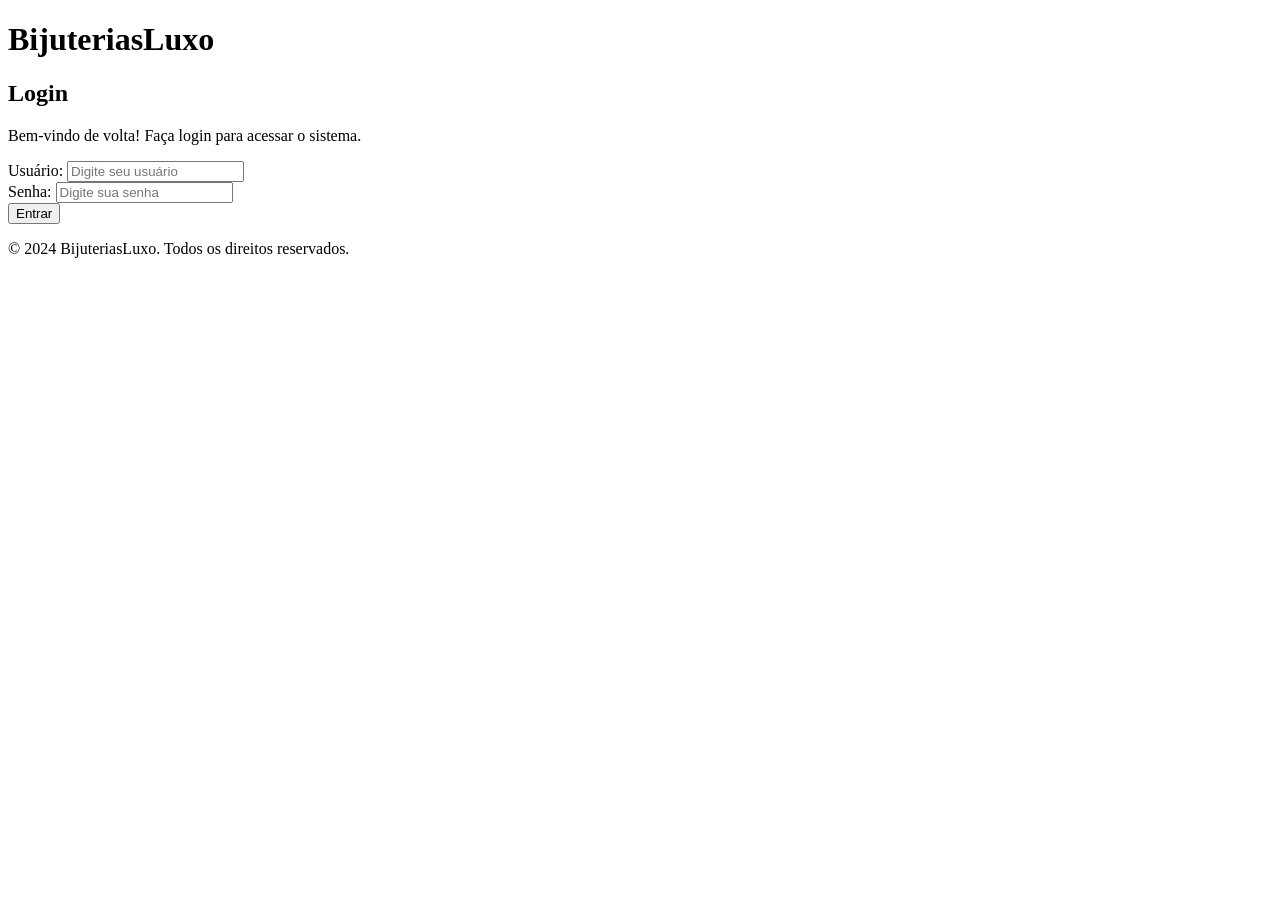
==== index.html @ f62a3526 "Add files via upload" ====
<!DOCTYPE html>
<html lang="pt-BR">
<head>
    <meta charset="UTF-8">
    <meta name="viewport" content="width=device-width, initial-scale=1.0">
    <title>Login - Bijuterias</title>
    <link rel="stylesheet" href="styles.css">
    <link href="https://fonts.googleapis.com/css2?family=Poppins:wght@300;400;500;600&display=swap" rel="stylesheet">
</head>
<body>
    <header class="header">
        <div class="logo">
            <h1>Bijuterias<span>Luxo</span></h1>
        </div>
    </header>

    <main class="login-container">
        <section class="login-box">
            <h2>Login</h2>
            <p>Bem-vindo de volta! Faça login para acessar o sistema.</p>
            <form id="loginForm">
                <div class="input-group">
                    <label for="username">Usuário:</label>
                    <input type="text" id="username" name="username" placeholder="Digite seu usuário" required>
                </div>
                <div class="input-group">
                    <label for="password">Senha:</label>
                    <input type="password" id="password" name="password" placeholder="Digite sua senha" required>
                </div>
                <button type="submit" class="login-btn">Entrar</button>
            </form>
        </section>
    </main>

    <footer class="footer">
        <p>&copy; 2024 BijuteriasLuxo. Todos os direitos reservados.</p>
    </footer>

    <script src="script.js"></script>
</body>
</html>
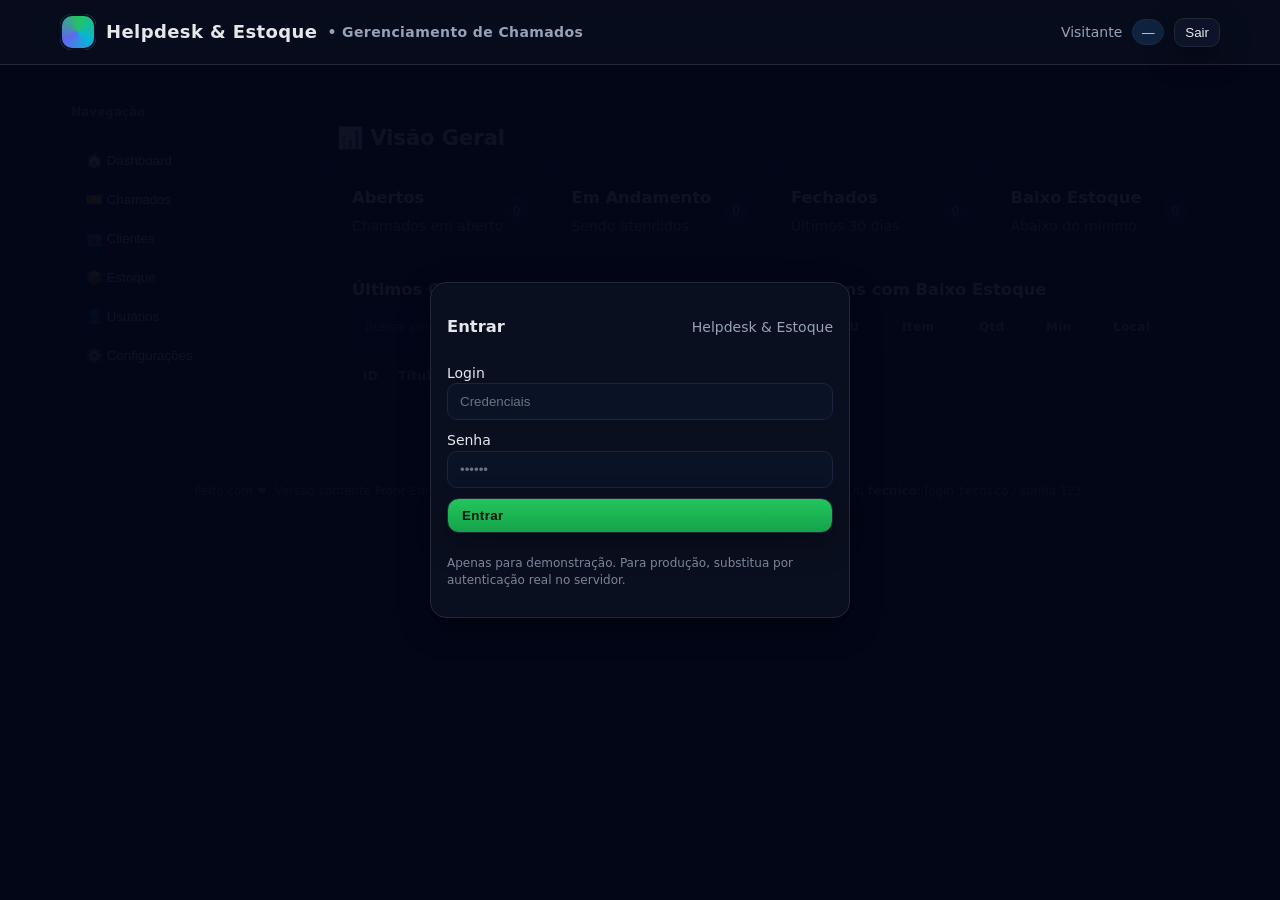
==== commit 95bb8f7c: "Add files via upload" ====
--- a/index.html
+++ b/index.html
@@ -1,41 +1,700 @@
 <!DOCTYPE html>
 <html lang="pt-BR">
 <head>
-    <meta charset="UTF-8">
-    <meta name="viewport" content="width=device-width, initial-scale=1.0">
-    <title>Login - Bijuterias</title>
-    <link rel="stylesheet" href="styles.css">
-    <link href="https://fonts.googleapis.com/css2?family=Poppins:wght@300;400;500;600&display=swap" rel="stylesheet">
+  <meta charset="UTF-8" />
+  <meta name="viewport" content="width=device-width, initial-scale=1" />
+  <title>Helpdesk & Estoque — Admin/Técnico</title>
+  <style>
+    :root{
+      --bg:#0f172a;           /* slate-900 */
+      --panel:#111827;        /* gray-900 */
+      --panel-2:#0b1221;      /* deeper */
+      --muted:#94a3b8;        /* slate-400 */
+      --text:#e5e7eb;         /* gray-200 */
+      --brand:#22c55e;        /* green-500 */
+      --brand-2:#16a34a;      /* green-600 */
+      --warn:#f59e0b;         /* amber-500 */
+      --danger:#ef4444;       /* red-500 */
+      --ok:#10b981;           /* emerald-500 */
+      --border:#1f2937;       /* gray-800 */
+      --chip:#0b213b;
+      --chip-text:#7dd3fc;
+      --shadow: 0 10px 30px rgba(0,0,0,.35);
+      --radius: 16px;
+    }
+    *{box-sizing:border-box}
+    body{
+      margin:0; background:linear-gradient(180deg, var(--bg), #0a0f1f 60%);
+      color:var(--text); font: 14px/1.45 system-ui, -apple-system, Segoe UI, Roboto, Ubuntu, Cantarell, "Helvetica Neue", Arial;
+      min-height:100vh; display:flex; flex-direction:column;
+    }
+    header{
+      position:sticky; top:0; z-index:50;
+      background:rgba(10,15,31,.7); backdrop-filter: blur(10px);
+      border-bottom:1px solid var(--border);
+    }
+    .topbar{max-width:1200px; margin:auto; padding:14px 20px; display:flex; align-items:center; gap:16px}
+    .brand{display:flex; align-items:center; gap:10px; font-weight:800; letter-spacing:.4px}
+    .brand .logo{width:36px; height:36px; border-radius:12px; background:conic-gradient(from 0deg at 50% 50%, var(--brand), #06b6d4, #6366f1, var(--brand)); box-shadow:0 0 0 2px #0b1020 inset}
+    .brand b{font-size:18px}
+    .spacer{flex:1}
+    .userbox{display:flex; align-items:center; gap:10px; color:var(--muted)}
+    .userbox .role{padding:2px 8px; border-radius:999px; background:#10233e; border:1px solid #1c2b4a; color:#93c5fd}
+    .btn{border:1px solid var(--border); background:#0d1429; color:var(--text); padding:9px 14px; border-radius:12px; cursor:pointer; transition:.2s; box-shadow:var(--shadow)}
+    .btn:hover{transform:translateY(-1px); border-color:#243449}
+    .btn.brand{background:linear-gradient(180deg, var(--brand), var(--brand-2)); color:#04140a; font-weight:700;}
+    .btn.ghost{background:#0d1429}
+    .btn.small{padding:6px 10px; border-radius:10px}
+    main{max-width:1200px; margin:24px auto; width:100%; display:grid; grid-template-columns: 240px 1fr; gap:20px; padding:0 20px}
+    nav{
+      position:sticky; top:70px; align-self:start; background:rgba(13,20,41,.6); border:1px solid var(--border); border-radius:var(--radius); box-shadow:var(--shadow);
+    }
+    nav ul{list-style:none; margin:0; padding:10px}
+    nav li{margin:4px 0}
+    nav button{width:100%; text-align:left}
+    nav .group{margin:8px 0 2px; padding:6px 10px; color:#8aa0b7; font-weight:700; font-size:12px; opacity:.9}
+    .content{background:rgba(13,20,41,.6); border:1px solid var(--border); border-radius:var(--radius); box-shadow:var(--shadow); padding:16px}
+
+    .grid{display:grid; gap:12px}
+    .grid.cols-4{grid-template-columns: repeat(4, 1fr)}
+    .grid.cols-3{grid-template-columns: repeat(3, 1fr)}
+    .grid.cols-2{grid-template-columns: repeat(2, 1fr)}
+    @media(max-width:1000px){ main{grid-template-columns:1fr} .grid.cols-4{grid-template-columns: repeat(2,1fr)} }
+    @media(max-width:640px){ .grid.cols-4,.grid.cols-3,.grid.cols-2{grid-template-columns:1fr} }
+
+    .card{background:linear-gradient(180deg, #0b1224, #0a0f1f); border:1px solid var(--border); border-radius:14px; padding:14px; box-shadow:var(--shadow)}
+    .card h3{margin:0 0 6px}
+    .kpi{display:flex; align-items:center; justify-content:space-between}
+    .kpi .chip{font-size:12px; padding:4px 8px; border:1px solid #1b2a46; background:var(--chip); color:var(--chip-text); border-radius:999px}
+
+    .toolbar{display:flex; gap:10px; flex-wrap:wrap; align-items:center; margin:4px 0 12px}
+    input, select, textarea{background:#0a1226; border:1px solid #1c2540; color:var(--text); padding:10px 12px; border-radius:10px; outline:none; width:100%}
+    input::placeholder, textarea::placeholder{color:#6b7280}
+    table{width:100%; border-collapse:separate; border-spacing:0; overflow:hidden; border:1px solid var(--border); border-radius:12px}
+    thead th{position:sticky; top:0; background:#0d1630; text-align:left; font-size:12px; letter-spacing:.4px; color:#9fb0c7; padding:10px; border-bottom:1px solid var(--border)}
+    tbody td{padding:10px; border-bottom:1px solid #111827}
+    tbody tr:hover{background:#0b142b}
+    .status{padding:4px 10px; border-radius:999px; font-size:12px; border:1px solid var(--border); display:inline-block}
+    .status.open{background:#1a1f38; color:#93c5fd}
+    .status.progress{background:#122a22; color:#86efac}
+    .status.closed{background:#2a1717; color:#fca5a5}
+    .priority{padding:2px 8px; border:1px solid var(--border); border-radius:8px; font-size:12px}
+    .priority.high{background:#2a1418; color:#fda4af}
+    .priority.urgent{background:#2a1010; color:#fca5a5; border-color:#4b1d1d}
+
+    .hidden{display:none !important}
+
+    /* Modal */
+    .modal{position:fixed; inset:0; background:rgba(0,0,0,.5); display:none; align-items:center; justify-content:center; padding:20px}
+    .modal .box{width:min(720px, 96vw); background:#0a0f1f; border:1px solid var(--border); border-radius:16px; box-shadow:var(--shadow); padding:16px}
+    .modal .head{display:flex; align-items:center; justify-content:space-between; gap:10px; margin-bottom:8px}
+    .row{display:grid; gap:10px; grid-template-columns: repeat(2,1fr)}
+    .row-3{grid-template-columns: repeat(3,1fr)}
+    .row-1{grid-template-columns: 1fr}
+
+    .muted{color:var(--muted)}
+    .danger{color:var(--danger)}
+    .ok{color:var(--ok)}
+    .warn{color:var(--warn)}
+    footer{max-width:1200px; margin:30px auto 40px; padding:0 20px; color:#94a3b8}
+    .mini{font-size:12px; opacity:.8}
+  </style>
 </head>
 <body>
-    <header class="header">
-        <div class="logo">
-            <h1>Bijuterias<span>Luxo</span></h1>
-        </div>
-    </header>
-
-    <main class="login-container">
-        <section class="login-box">
-            <h2>Login</h2>
-            <p>Bem-vindo de volta! Faça login para acessar o sistema.</p>
-            <form id="loginForm">
-                <div class="input-group">
-                    <label for="username">Usuário:</label>
-                    <input type="text" id="username" name="username" placeholder="Digite seu usuário" required>
-                </div>
-                <div class="input-group">
-                    <label for="password">Senha:</label>
-                    <input type="password" id="password" name="password" placeholder="Digite sua senha" required>
-                </div>
-                <button type="submit" class="login-btn">Entrar</button>
-            </form>
-        </section>
-    </main>
-
-    <footer class="footer">
-        <p>&copy; 2024 BijuteriasLuxo. Todos os direitos reservados.</p>
-    </footer>
-
-    <script src="script.js"></script>
+  <header>
+    <div class="topbar">
+      <div class="brand">
+        <div class="logo"></div>
+        <b>Helpdesk & Estoque</b>
+        <span class="muted">• Gerenciamento de Chamados</span>
+      </div>
+      <div class="spacer"></div>
+      <div class="userbox">
+        <span id="userName">Visitante</span>
+        <span id="userRole" class="role">—</span>
+        <button class="btn small ghost" id="btnLogout">Sair</button>
+      </div>
+    </div>
+  </header>
+
+  <main>
+    <nav>
+      <div class="group">Navegação</div>
+      <ul>
+        <li><button class="btn ghost" data-section="dashboard">🏠 Dashboard</button></li>
+        <li><button class="btn ghost" data-section="tickets">🎫 Chamados</button></li>
+        <li><button class="btn ghost" data-section="clients">👥 Clientes</button></li>
+        <li><button class="btn ghost" data-section="inventory">📦 Estoque</button></li>
+        <li class="admin-only"><button class="btn ghost" data-section="users">👤 Usuários</button></li>
+        <li class="admin-only"><button class="btn ghost" data-section="settings">⚙️ Configurações</button></li>
+      </ul>
+    </nav>
+
+    <section class="content" id="dashboard">
+      <h2>📊 Visão Geral</h2>
+      <div class="grid cols-4" id="kpis">
+        <div class="card kpi"><div><h3>Abertos</h3><div class="muted">Chamados em aberto</div></div><div class="chip" id="kpiOpen">0</div></div>
+        <div class="card kpi"><div><h3>Em Andamento</h3><div class="muted">Sendo atendidos</div></div><div class="chip" id="kpiProgress">0</div></div>
+        <div class="card kpi"><div><h3>Fechados</h3><div class="muted">Últimos 30 dias</div></div><div class="chip" id="kpiClosed">0</div></div>
+        <div class="card kpi"><div><h3>Baixo Estoque</h3><div class="muted">Abaixo do mínimo</div></div><div class="chip warn" id="kpiLow">0</div></div>
+      </div>
+
+      <div class="grid cols-2" style="margin-top:12px">
+        <div class="card">
+          <h3>Últimos Chamados</h3>
+          <div class="toolbar">
+            <input id="searchDashTickets" placeholder="Buscar por título/cliente..." />
+          </div>
+          <div style="overflow:auto; max-height:300px">
+            <table>
+              <thead><tr><th>ID</th><th>Título</th><th>Cliente</th><th>Status</th><th>Prioridade</th><th>Atualizado</th></tr></thead>
+              <tbody id="dashTickets"></tbody>
+            </table>
+          </div>
+        </div>
+        <div class="card">
+          <h3>Itens com Baixo Estoque</h3>
+          <div style="overflow:auto; max-height:300px">
+            <table>
+              <thead><tr><th>SKU</th><th>Item</th><th>Qtd</th><th>Mín</th><th>Local</th></tr></thead>
+              <tbody id="dashLowStock"></tbody>
+            </table>
+          </div>
+        </div>
+      </div>
+    </section>
+
+    <section class="content hidden" id="tickets">
+      <div style="display:flex; align-items:center; justify-content:space-between; gap:10px">
+        <h2>🎫 Chamados</h2>
+        <div style="display:flex; gap:8px">
+          <button class="btn brand" id="btnNewTicket">+ Novo Chamado</button>
+          <button class="btn ghost" id="btnExportTickets">Exportar JSON</button>
+          <label class="btn ghost" for="importTickets">Importar JSON</label>
+          <input type="file" id="importTickets" accept="application/json" class="hidden" />
+        </div>
+      </div>
+      <div class="toolbar">
+        <input id="searchTickets" placeholder="Buscar chamado..." />
+        <select id="filterStatus">
+          <option value="">Todos status</option>
+          <option value="open">Aberto</option>
+          <option value="progress">Em andamento</option>
+          <option value="closed">Fechado</option>
+        </select>
+        <select id="filterPriority">
+          <option value="">Todas prioridades</option>
+          <option>Baixa</option>
+          <option>Média</option>
+          <option>Alta</option>
+          <option>Urgente</option>
+        </select>
+      </div>
+      <div style="overflow:auto">
+        <table>
+          <thead><tr><th>ID</th><th>Título</th><th>Cliente</th><th>Categoria</th><th>Status</th><th>Prioridade</th><th>Atribuído</th><th>Atualizado</th><th>Ações</th></tr></thead>
+          <tbody id="ticketRows"></tbody>
+        </table>
+      </div>
+    </section>
+
+    <section class="content hidden" id="clients">
+      <div style="display:flex; align-items:center; justify-content:space-between; gap:10px">
+        <h2>👥 Clientes</h2>
+        <div style="display:flex; gap:8px">
+          <button class="btn brand" id="btnNewClient">+ Novo Cliente</button>
+          <button class="btn ghost" id="btnExportClients">Exportar JSON</button>
+          <label class="btn ghost" for="importClients">Importar JSON</label>
+          <input type="file" id="importClients" accept="application/json" class="hidden" />
+        </div>
+      </div>
+      <div class="toolbar">
+        <input id="searchClients" placeholder="Buscar cliente por nome, e-mail ou telefone..." />
+      </div>
+      <div style="overflow:auto">
+        <table>
+          <thead><tr><th>ID</th><th>Nome</th><th>E-mail</th><th>Telefone</th><th>Empresa/Local</th><th>Ações</th></tr></thead>
+          <tbody id="clientRows"></tbody>
+        </table>
+      </div>
+    </section>
+
+    <section class="content hidden" id="inventory">
+      <div style="display:flex; align-items:center; justify-content:space-between; gap:10px">
+        <h2>📦 Estoque</h2>
+        <div style="display:flex; gap:8px">
+          <button class="btn brand" id="btnNewItem">+ Novo Item</button>
+          <button class="btn ghost" id="btnExportInventory">Exportar JSON</button>
+          <label class="btn ghost" for="importInventory">Importar JSON</label>
+          <input type="file" id="importInventory" accept="application/json" class="hidden" />
+        </div>
+      </div>
+      <div class="toolbar">
+        <input id="searchInventory" placeholder="Buscar item por nome ou SKU..." />
+      </div>
+      <div style="overflow:auto">
+        <table>
+          <thead><tr><th>SKU</th><th>Item</th><th>Categoria</th><th>Local</th><th>Qtd</th><th>Mín</th><th>Fornecedor</th><th>Ações</th></tr></thead>
+        <tbody id="inventoryRows"></tbody>
+        </table>
+      </div>
+    </section>
+
+    <section class="content hidden admin-only" id="users">
+      <div style="display:flex; align-items:center; justify-content:space-between; gap:10px">
+        <h2>👤 Usuários / Técnicos</h2>
+        <button class="btn brand" id="btnNewUser">+ Novo Técnico</button>
+      </div>
+      <p class="muted">Apenas administradores podem criar/editar técnicos.</p>
+      <div style="overflow:auto">
+        <table>
+          <thead><tr><th>Login</th><th>Nome</th><th>Perfil</th><th>Ações</th></tr></thead>
+          <tbody id="userRows"></tbody>
+        </table>
+      </div>
+    </section>
+
+    <section class="content hidden admin-only" id="settings">
+      <h2>⚙️ Configurações</h2>
+      <div class="grid cols-2">
+        <div class="card">
+          <h3>Preferências</h3>
+          <div class="row row-1">
+            <label>Título do sistema <input id="cfgTitle" placeholder="Helpdesk & Estoque" /></label>
+            <label>Nome da empresa <input id="cfgCompany" placeholder="Minha Empresa Ltda" /></label>
+            <button class="btn brand" id="btnSaveSettings">Salvar</button>
+          </div>
+        </div>
+        <div class="card">
+          <h3>Backup</h3>
+          <div class="row row-1">
+            <button class="btn ghost" id="btnBackupAll">Baixar backup (.json)</button>
+            <label class="btn ghost" for="restoreAll">Restaurar backup</label>
+            <input type="file" id="restoreAll" accept="application/json" class="hidden" />
+          </div>
+          <p class="mini muted">Dica: este projeto é somente front‑end e usa <b>localStorage</b> do navegador. Para uso em produção, conecte a um banco de dados e uma API segura.</p>
+        </div>
+      </div>
+    </section>
+  </main>
+
+  <footer>
+    <div class="mini">Feito com ❤️. Versão somente Front‑End (HTML/CSS/JS). Credenciais padrão: <b>admin</b>: login <code>admin</code> / senha <code>admin</code>; <b>técnico</b>: login <code>tecnico</code> / senha <code>123</code>.</div>
+  </footer>
+
+  <!-- Login Overlay -->
+  <div class="modal" id="loginModal" style="display:flex; background:linear-gradient(180deg, rgba(2,6,23,.95), rgba(2,6,23,.95))">
+    <div class="box" style="max-width:420px">
+      <div class="head"><h3>Entrar</h3><span class="muted">Helpdesk & Estoque</span></div>
+      <div class="row row-1">
+        <label>Login <input id="loginUser" placeholder="Credenciais" autocomplete="username" /></label>
+        <label>Senha <input id="loginPass" type="password" placeholder="••••••" autocomplete="current-password"/></label>
+        <button class="btn brand" id="btnDoLogin">Entrar</button>
+        <p class="mini muted">Apenas para demonstração. Para produção, substitua por autenticação real no servidor.</p>
+      </div>
+    </div>
+  </div>
+
+  <!-- Modal Genérico -->
+  <div class="modal" id="formModal">
+    <div class="box">
+      <div class="head">
+        <h3 id="formTitle">Formulário</h3>
+        <button class="btn small ghost" id="btnCloseModal">Fechar</button>
+      </div>
+      <form id="dynamicForm" class="grid"></form>
+    </div>
+  </div>
+
+  <script>
+  // ======= Utilidades de Armazenamento =======
+  const DB = {
+    load(){
+      const d = JSON.parse(localStorage.getItem('hd_db')||'null');
+      if(d) return d;
+      // Seed inicial
+      const now = Date.now();
+      const db = {
+        settings: { title: 'Helpdesk & Estoque', company: 'Minha Empresa' },
+        users: [
+          { id: 1, username: 'admin', name: 'Administrador', role: 'admin', password: 'admin' },
+          { id: 2, username: 'tecnico', name: 'Técnico Padrão', role: 'tech', password: '123' },
+        ],
+        clients: [
+          { id: 1, name: 'Beatriz Lima', email: 'bea@empresa.com', phone: '(11) 90000-0001', company: 'Empresa A', notes: '' },
+          { id: 2, name: 'Carlos Souza', email: 'carlos@empresa.com', phone: '(11) 90000-0002', company: 'Empresa B', notes: '' }
+        ],
+        inventory: [
+          { id: 1, sku: 'SSD-240', name: 'SSD 240GB', category: 'Armazenamento', location: 'Prateleira A', qty: 2, minQty: 3, vendor: 'KingFast' },
+          { id: 2, sku: 'RAM-D4-8', name: 'Memória DDR4 8GB', category: 'Memória', location: 'Prateleira B', qty: 12, minQty: 5, vendor: 'Crucial' },
+          { id: 3, sku: 'TN-3472', name: 'Toner TN-3472', category: 'Impressão', location: 'Prateleira C', qty: 1, minQty: 2, vendor: 'Brother' }
+        ],
+        tickets: [
+          { id: 1, title:'Computador não liga', description:'PC do financeiro não liga desde ontem.', clientId:1, category:'Hardware', status:'open', priority:'Alta', assigned:'tecnico', createdAt: now-86400000, updatedAt: now-3600000 },
+          { id: 2, title:'Impressora com papel atolado', description:'Atolamento recorrente na impressora', clientId:2, category:'Impressora', status:'progress', priority:'Média', assigned:'tecnico', createdAt: now-172800000, updatedAt: now-7200000 },
+          { id: 3, title:'Erro no sistema ERP', description:'Mensagem de erro ao emitir NF-e', clientId:1, category:'Software', status:'closed', priority:'Urgente', assigned:'tecnico', createdAt: now-259200000, updatedAt: now-10800000 }
+        ],
+        seq: { users:3, clients:3, inventory:3, tickets:3 }
+      };
+      localStorage.setItem('hd_db', JSON.stringify(db));
+      return db;
+    },
+    save(db){ localStorage.setItem('hd_db', JSON.stringify(db)); },
+  };
+
+  let DBSTATE = DB.load();
+  const q = (sel, root=document) => root.querySelector(sel);
+  const qa = (sel, root=document) => Array.from(root.querySelectorAll(sel));
+  const fmtDate = ts => new Date(ts).toLocaleString();
+
+  // ======= Autenticação =======
+  const SESSION = {
+    user: null,
+    login(username, password){
+      const u = DBSTATE.users.find(u=>u.username===username && u.password===password);
+      if(!u) return false;
+      this.user = { id:u.id, username:u.username, role:u.role, name:u.name };
+      sessionStorage.setItem('hd_session', JSON.stringify(this.user));
+      return true;
+    },
+    load(){ this.user = JSON.parse(sessionStorage.getItem('hd_session')||'null'); },
+    logout(){ sessionStorage.removeItem('hd_session'); this.user=null; }
+  };
+  SESSION.load();
+
+  function updateHeader(){
+    q('#userName').textContent = SESSION.user? SESSION.user.name : 'Visitante';
+    q('#userRole').textContent = SESSION.user? (SESSION.user.role==='admin'?'Administrador':'Técnico') : '—';
+  }
+
+  function gateByRole(){
+    const isAdmin = SESSION.user && SESSION.user.role==='admin';
+    qa('.admin-only').forEach(el=> el.classList.toggle('hidden', !isAdmin));
+  }
+
+  // ======= Navegação =======
+  qa('nav [data-section]').forEach(btn=>{
+    btn.addEventListener('click', ()=> showSection(btn.dataset.section));
+  });
+  function showSection(id){
+    qa('main .content').forEach(s=> s.classList.toggle('hidden', s.id!==id));
+  }
+
+  // ======= Dashboard =======
+  function refreshKPIs(){
+    const open = DBSTATE.tickets.filter(t=>t.status==='open').length;
+    const prog = DBSTATE.tickets.filter(t=>t.status==='progress').length;
+    const closed = DBSTATE.tickets.filter(t=>t.status==='closed' && Date.now()-t.updatedAt < 30*864e5).length;
+    const low = DBSTATE.inventory.filter(i=>i.qty<=i.minQty).length;
+    q('#kpiOpen').textContent=open; q('#kpiProgress').textContent=prog; q('#kpiClosed').textContent=closed; q('#kpiLow').textContent=low;
+  }
+  function refreshDashTables(){
+    const input = q('#searchDashTickets').value?.toLowerCase()||'';
+    const clientsById = Object.fromEntries(DBSTATE.clients.map(c=>[c.id,c]));
+    const rows = DBSTATE.tickets
+      .filter(t=> t.title.toLowerCase().includes(input) || (clientsById[t.clientId]?.name||'').toLowerCase().includes(input))
+      .sort((a,b)=> b.updatedAt - a.updatedAt)
+      .slice(0,12)
+      .map(t=>`<tr><td>#${t.id}</td><td>${t.title}</td><td>${clientsById[t.clientId]?.name||'-'}</td><td><span class="status ${t.status}">${labelStatus(t.status)}</span></td><td><span class="priority ${prioClass(t.priority)}">${t.priority}</span></td><td>${fmtDate(t.updatedAt)}</td></tr>`)
+      .join('');
+    q('#dashTickets').innerHTML = rows || `<tr><td colspan="6" class="muted">Nenhum chamado</td></tr>`;
+
+    const lows = DBSTATE.inventory.filter(i=>i.qty<=i.minQty)
+      .sort((a,b)=> (a.qty-a.minQty)-(b.qty-b.minQty))
+      .map(i=>`<tr><td>${i.sku}</td><td>${i.name}</td><td>${i.qty}</td><td>${i.minQty}</td><td>${i.location||'-'}</td></tr>`)
+      .join('');
+    q('#dashLowStock').innerHTML = lows || `<tr><td colspan="5" class="muted">Sem alertas</td></tr>`;
+  }
+  q('#searchDashTickets').addEventListener('input', refreshDashTables);
+
+  // ======= Chamados =======
+  function labelStatus(s){ return s==='open'?'Aberto': s==='progress'?'Em andamento':'Fechado'; }
+  function prioClass(p){ return p?.toLowerCase()==='urgente'?'urgent': p?.toLowerCase()==='alta'?'high':''; }
+
+  function renderTicketRows(){
+    const txt = q('#searchTickets').value.toLowerCase();
+    const fs = q('#filterStatus').value;
+    const fp = q('#filterPriority').value;
+    const clientsById = Object.fromEntries(DBSTATE.clients.map(c=>[c.id,c]));
+    const rows = DBSTATE.tickets
+      .filter(t=> (!fs||t.status===fs) && (!fp||t.priority===fp) &&
+        (t.title.toLowerCase().includes(txt) || t.description.toLowerCase().includes(txt) || (clientsById[t.clientId]?.name||'').toLowerCase().includes(txt)))
+      .sort((a,b)=> b.updatedAt-a.updatedAt)
+      .map(t=>`
+        <tr>
+          <td>#${t.id}</td>
+          <td>${t.title}</td>
+          <td>${clientsById[t.clientId]?.name||'-'}</td>
+          <td>${t.category||'-'}</td>
+          <td><span class="status ${t.status}">${labelStatus(t.status)}</span></td>
+          <td><span class="priority ${prioClass(t.priority)}">${t.priority||'-'}</span></td>
+          <td>${t.assigned||'-'}</td>
+          <td>${fmtDate(t.updatedAt)}</td>
+          <td>
+            <button class="btn small ghost" onclick="editTicket(${t.id})">Editar</button>
+            ${SESSION.user?.role==='admin'? `<button class='btn small ghost' onclick='delTicket(${t.id})'>Excluir</button>`:''}
+          </td>
+        </tr>`)
+      .join('');
+    q('#ticketRows').innerHTML = rows || `<tr><td colspan="9" class="muted">Sem resultados</td></tr>`;
+  }
+  q('#searchTickets').addEventListener('input', renderTicketRows);
+  q('#filterStatus').addEventListener('change', renderTicketRows);
+  q('#filterPriority').addEventListener('change', renderTicketRows);
+
+  function openTicketForm(t){
+    showModal('Novo Chamado', form=>{
+      form.innerHTML = `
+        <div class='row'>
+          <label>Título <input name='title' required value="${t?.title||''}"></label>
+          <label>Cliente <select name='clientId' required>${DBSTATE.clients.map(c=>`<option value='${c.id}' ${t?.clientId==c.id?'selected':''}>${c.name}</option>`)}</select></label>
+        </div>
+        <div class='row'>
+          <label>Categoria <input name='category' value='${t?.category||''}' placeholder='Hardware, Software, Impressora...'></label>
+          <label>Prioridade <select name='priority'>${['Baixa','Média','Alta','Urgente'].map(p=>`<option ${t?.priority===p?'selected':''}>${p}</option>`)}</select></label>
+        </div>
+        <div class='row'>
+          <label>Status <select name='status'>${['open','progress','closed'].map(s=>`<option value='${s}' ${t?.status===s?'selected':''}>${labelStatus(s)}</option>`)}</select></label>
+          <label>Atribuído a <select name='assigned'>${DBSTATE.users.filter(u=>u.role!=='admin').map(u=>`<option ${t?.assigned===u.username?'selected':''}>${u.username}</option>`)}</select></label>
+        </div>
+        <div class='row row-1'>
+          <label>Descrição <textarea name='description' rows='4' placeholder='Detalhes do problema...'>${t?.description||''}</textarea></label>
+        </div>
+        <div class='row row-1'>
+          <button class='btn brand'>Salvar</button>
+        </div>`;
+    }, (data)=>{
+      const now = Date.now();
+      if(t){ // update
+        Object.assign(t, { ...data, clientId:+data.clientId, updatedAt: now });
+      } else {
+        const id = ++DBSTATE.seq.tickets;
+        DBSTATE.tickets.push({ id, createdAt: now, updatedAt: now, ...data, clientId:+data.clientId });
+      }
+      DB.save(DBSTATE); refreshAll(); closeModal();
+    });
+  }
+  function editTicket(id){ const t = DBSTATE.tickets.find(x=>x.id===id); openTicketForm(t); }
+  function delTicket(id){ if(confirm('Excluir chamado #' + id + '?')){ DBSTATE.tickets = DBSTATE.tickets.filter(t=>t.id!==id); DB.save(DBSTATE); refreshAll(); } }
+
+  // Export/Import Tickets
+  q('#btnExportTickets').addEventListener('click', ()=> downloadJSON('tickets.json', DBSTATE.tickets));
+  q('#importTickets').addEventListener('change', e=> importJSON(e, (arr)=>{ if(Array.isArray(arr)){ DBSTATE.tickets=arr; DB.save(DBSTATE); refreshAll(); }}));
+
+  // ======= Clientes =======
+  function renderClientRows(){
+    const txt = q('#searchClients').value.toLowerCase();
+    const rows = DBSTATE.clients
+      .filter(c=> (c.name+c.email+c.phone).toLowerCase().includes(txt))
+      .sort((a,b)=> a.name.localeCompare(b.name))
+      .map(c=>`
+        <tr>
+          <td>#${c.id}</td>
+          <td>${c.name}</td>
+          <td>${c.email||'-'}</td>
+          <td>${c.phone||'-'}</td>
+          <td>${c.company||'-'}</td>
+          <td>
+            <button class="btn small ghost" onclick="editClient(${c.id})">Editar</button>
+            ${SESSION.user?.role==='admin'? `<button class='btn small ghost' onclick='delClient(${c.id})'>Excluir</button>`:''}
+          </td>
+        </tr>`)
+      .join('');
+    q('#clientRows').innerHTML = rows || `<tr><td colspan='6' class='muted'>Sem clientes</td></tr>`;
+  }
+  q('#searchClients').addEventListener('input', renderClientRows);
+
+  function openClientForm(c){
+    showModal('Cliente', form=>{
+      form.innerHTML = `
+        <div class='row'>
+          <label>Nome <input name='name' required value='${c?.name||''}'></label>
+          <label>E-mail <input name='email' type='email' value='${c?.email||''}'></label>
+        </div>
+        <div class='row'>
+          <label>Telefone <input name='phone' value='${c?.phone||''}'></label>
+          <label>Empresa/Local <input name='company' value='${c?.company||''}'></label>
+        </div>
+        <div class='row row-1'>
+          <label>Observações <textarea name='notes' rows='3'>${c?.notes||''}</textarea></label>
+        </div>
+        <div class='row row-1'><button class='btn brand'>Salvar</button></div>`;
+    }, data=>{
+      if(c) Object.assign(c, data); else { const id=++DBSTATE.seq.clients; DBSTATE.clients.push({id, ...data}); }
+      DB.save(DBSTATE); refreshAll(); closeModal();
+    });
+  }
+  function editClient(id){ const c=DBSTATE.clients.find(x=>x.id===id); openClientForm(c); }
+  function delClient(id){ if(confirm('Excluir cliente #' + id + '?')){ DBSTATE.clients = DBSTATE.clients.filter(c=>c.id!==id); DB.save(DBSTATE); refreshAll(); } }
+
+  q('#btnExportClients').addEventListener('click', ()=> downloadJSON('clientes.json', DBSTATE.clients));
+  q('#importClients').addEventListener('change', e=> importJSON(e, arr=>{ if(Array.isArray(arr)){ DBSTATE.clients=arr; DB.save(DBSTATE); refreshAll(); }}));
+
+  // ======= Estoque =======
+  function renderInventoryRows(){
+    const txt = q('#searchInventory').value.toLowerCase();
+    const rows = DBSTATE.inventory
+      .filter(i=> (i.name+i.sku).toLowerCase().includes(txt))
+      .sort((a,b)=> a.name.localeCompare(b.name))
+      .map(i=>`
+        <tr>
+          <td>${i.sku}</td>
+          <td>${i.name}</td>
+          <td>${i.category||'-'}</td>
+          <td>${i.location||'-'}</td>
+          <td>${i.qty}</td>
+          <td>${i.minQty||0}</td>
+          <td>${i.vendor||'-'}</td>
+          <td>
+            <button class='btn small ghost' onclick='adjustQty(${i.id},1)'>+1</button>
+            <button class='btn small ghost' onclick='adjustQty(${i.id},-1)'>-1</button>
+            <button class='btn small ghost' onclick='editItem(${i.id})'>Editar</button>
+            ${SESSION.user?.role==='admin'? `<button class='btn small ghost' onclick='delItem(${i.id})'>Excluir</button>`:''}
+          </td>
+        </tr>`)
+      .join('');
+    q('#inventoryRows').innerHTML = rows || `<tr><td colspan='8' class='muted'>Sem itens</td></tr>`;
+  }
+
+  function openItemForm(i){
+    showModal('Item de Estoque', form=>{
+      form.innerHTML = `
+        <div class='row'>
+          <label>SKU <input name='sku' required value='${i?.sku||''}'></label>
+          <label>Nome do Item <input name='name' required value='${i?.name||''}'></label>
+        </div>
+        <div class='row'>
+          <label>Categoria <input name='category' value='${i?.category||''}'></label>
+          <label>Local <input name='location' value='${i?.location||''}'></label>
+        </div>
+        <div class='row'>
+          <label>Quantidade <input name='qty' type='number' value='${i?.qty||0}'></label>
+          <label>Mínimo <input name='minQty' type='number' value='${i?.minQty||0}'></label>
+        </div>
+        <div class='row'>
+          <label>Fornecedor <input name='vendor' value='${i?.vendor||''}'></label>
+          <div></div>
+        </div>
+        <div class='row row-1'><button class='btn brand'>Salvar</button></div>`;
+    }, data=>{
+      data.qty = +data.qty||0; data.minQty=+data.minQty||0;
+      if(i) Object.assign(i, data); else { const id=++DBSTATE.seq.inventory; DBSTATE.inventory.push({id, ...data}); }
+      DB.save(DBSTATE); refreshAll(); closeModal();
+    });
+  }
+  function editItem(id){ const i=DBSTATE.inventory.find(x=>x.id===id); openItemForm(i); }
+  function delItem(id){ if(confirm('Excluir item?')){ DBSTATE.inventory = DBSTATE.inventory.filter(i=>i.id!==id); DB.save(DBSTATE); refreshAll(); } }
+  function adjustQty(id, delta){ const i=DBSTATE.inventory.find(x=>x.id===id); if(!i) return; i.qty=Math.max(0,(i.qty||0)+delta); DB.save(DBSTATE); refreshAll(); }
+
+  q('#btnExportInventory').addEventListener('click', ()=> downloadJSON('estoque.json', DBSTATE.inventory));
+  q('#importInventory').addEventListener('change', e=> importJSON(e, arr=>{ if(Array.isArray(arr)){ DBSTATE.inventory=arr; DB.save(DBSTATE); refreshAll(); }}));
+
+  // ======= Usuários (Admin) =======
+  function renderUserRows(){
+    const rows = DBSTATE.users
+      .map(u=> `<tr><td>${u.username}</td><td>${u.name}</td><td>${u.role==='admin'?'Administrador':'Técnico'}</td><td>${u.role==='admin'?'—':`<button class='btn small ghost' onclick='editUser(${u.id})'>Editar</button> <button class='btn small ghost' onclick='delUser(${u.id})'>Excluir</button>`}</td></tr>`)
+      .join('');
+    q('#userRows').innerHTML = rows || `<tr><td colspan='4' class='muted'>Sem usuários</td></tr>`;
+  }
+  function openUserForm(u){
+    showModal('Técnico', form=>{
+      form.innerHTML = `
+        <div class='row'>
+          <label>Login <input name='username' required value='${u?.username||''}'></label>
+          <label>Nome <input name='name' required value='${u?.name||''}'></label>
+        </div>
+        <div class='row'>
+          <label>Senha <input name='password' type='password' value='${u?.password||''}' placeholder='${u?'(manter se vazio)':''}'></label>
+          <label>Perfil <select name='role'><option value='tech' ${u?.role==='tech'?'selected':''}>Técnico</option><option value='admin' ${u?.role==='admin'?'selected':''}>Administrador</option></select></label>
+        </div>
+        <div class='row row-1'><button class='btn brand'>Salvar</button></div>`;
+    }, data=>{
+      if(u){
+        u.username=data.username; u.name=data.name; if(data.password) u.password=data.password; u.role=data.role;
+      } else {
+        const id=++DBSTATE.seq.users; DBSTATE.users.push({id, ...data});
+      }
+      DB.save(DBSTATE); refreshAll(); closeModal();
+    });
+  }
+  function editUser(id){ const u=DBSTATE.users.find(x=>x.id===id); openUserForm(u); }
+  function delUser(id){ if(confirm('Excluir usuário?')){ DBSTATE.users = DBSTATE.users.filter(u=>u.id!==id); DB.save(DBSTATE); refreshAll(); } }
+
+  // ======= Configurações (Admin) =======
+  function loadSettingsUI(){ q('#cfgTitle').value = DBSTATE.settings.title||''; q('#cfgCompany').value = DBSTATE.settings.company||''; }
+  q('#btnSaveSettings').addEventListener('click', ()=>{
+    DBSTATE.settings.title = q('#cfgTitle').value.trim()||'Helpdesk & Estoque';
+    DBSTATE.settings.company = q('#cfgCompany').value.trim()||'';
+    DB.save(DBSTATE);
+    document.title = DBSTATE.settings.title + ' — ' + (SESSION.user?.role==='admin'?'Admin':'Técnico');
+    alert('Configurações salvas!');
+  });
+
+  // Backup geral
+  q('#btnBackupAll').addEventListener('click', ()=> downloadJSON('backup_helpdesk.json', DBSTATE));
+  q('#restoreAll').addEventListener('change', e=> importJSON(e, data=>{ if(data && data.users && data.tickets){ DBSTATE=data; DB.save(DBSTATE); refreshAll(); alert('Backup restaurado.'); } }));
+
+  // ======= Modal Dinâmico =======
+  function showModal(title, build, onsubmit){
+    q('#formTitle').textContent = title;
+    const form = q('#dynamicForm');
+    build(form);
+    q('#formModal').style.display='flex';
+    form.onsubmit = (ev)=>{
+      ev.preventDefault();
+      const data = Object.fromEntries(new FormData(form).entries());
+      onsubmit && onsubmit(data);
+    }
+  }
+  function closeModal(){ q('#formModal').style.display='none'; q('#dynamicForm').innerHTML=''; }
+  q('#btnCloseModal').addEventListener('click', closeModal);
+
+  // ======= Helpers Export/Import =======
+  function downloadJSON(filename, data){
+    const blob = new Blob([JSON.stringify(data, null, 2)], {type:'application/json'});
+    const a = document.createElement('a'); a.href=URL.createObjectURL(blob); a.download=filename; a.click(); URL.revokeObjectURL(a.href);
+  }
+  function importJSON(evt, cb){
+    const f = evt.target.files[0]; if(!f) return; const reader = new FileReader();
+    reader.onload = () => { try{ const data = JSON.parse(reader.result); cb && cb(data); } catch(e){ alert('Arquivo inválido'); } };
+    reader.readAsText(f);
+  }
+
+  // ======= Botões Globais =======
+  q('#btnNewTicket').addEventListener('click', ()=> openTicketForm());
+  q('#btnNewClient').addEventListener('click', ()=> openClientForm());
+  q('#btnNewItem').addEventListener('click', ()=> openItemForm());
+  q('#btnNewUser').addEventListener('click', ()=> openUserForm());
+
+  // ======= Login Flow =======
+  function requireAuth(){
+    if(!SESSION.user){ q('#loginModal').style.display='flex'; }
+    else { q('#loginModal').style.display='none'; updateHeader(); gateByRole(); refreshAll(); }
+  }
+  q('#btnDoLogin').addEventListener('click', ()=>{
+    const u = q('#loginUser').value.trim(); const p=q('#loginPass').value;
+    if(SESSION.login(u,p)){ requireAuth(); showSection('dashboard'); document.title = DBSTATE.settings.title + ' — ' + (SESSION.user.role==='admin'?'Admin':'Técnico'); }
+    else alert('Credenciais inválidas');
+  });
+  q('#btnLogout').addEventListener('click', ()=>{ SESSION.logout(); requireAuth(); });
+
+  // ======= Refresh geral =======
+  function refreshAll(){
+    updateHeader(); gateByRole(); loadSettingsUI();
+    refreshKPIs(); refreshDashTables();
+    renderTicketRows(); renderClientRows(); renderInventoryRows(); renderUserRows();
+  }
+
+  // ======= Inicialização =======
+  requireAuth();
+  showSection('dashboard');
+
+  // ======= Expor algumas funções ao escopo global para os botões inline =======
+  window.editTicket = editTicket; window.delTicket=delTicket;
+  window.editClient = editClient; window.delClient=delClient;
+  window.editItem = editItem; window.delItem=delItem; window.adjustQty=adjustQty;
+  window.editUser = editUser; window.delUser=delUser;
+
+  </script>
 </body>
-</html>+</html>
